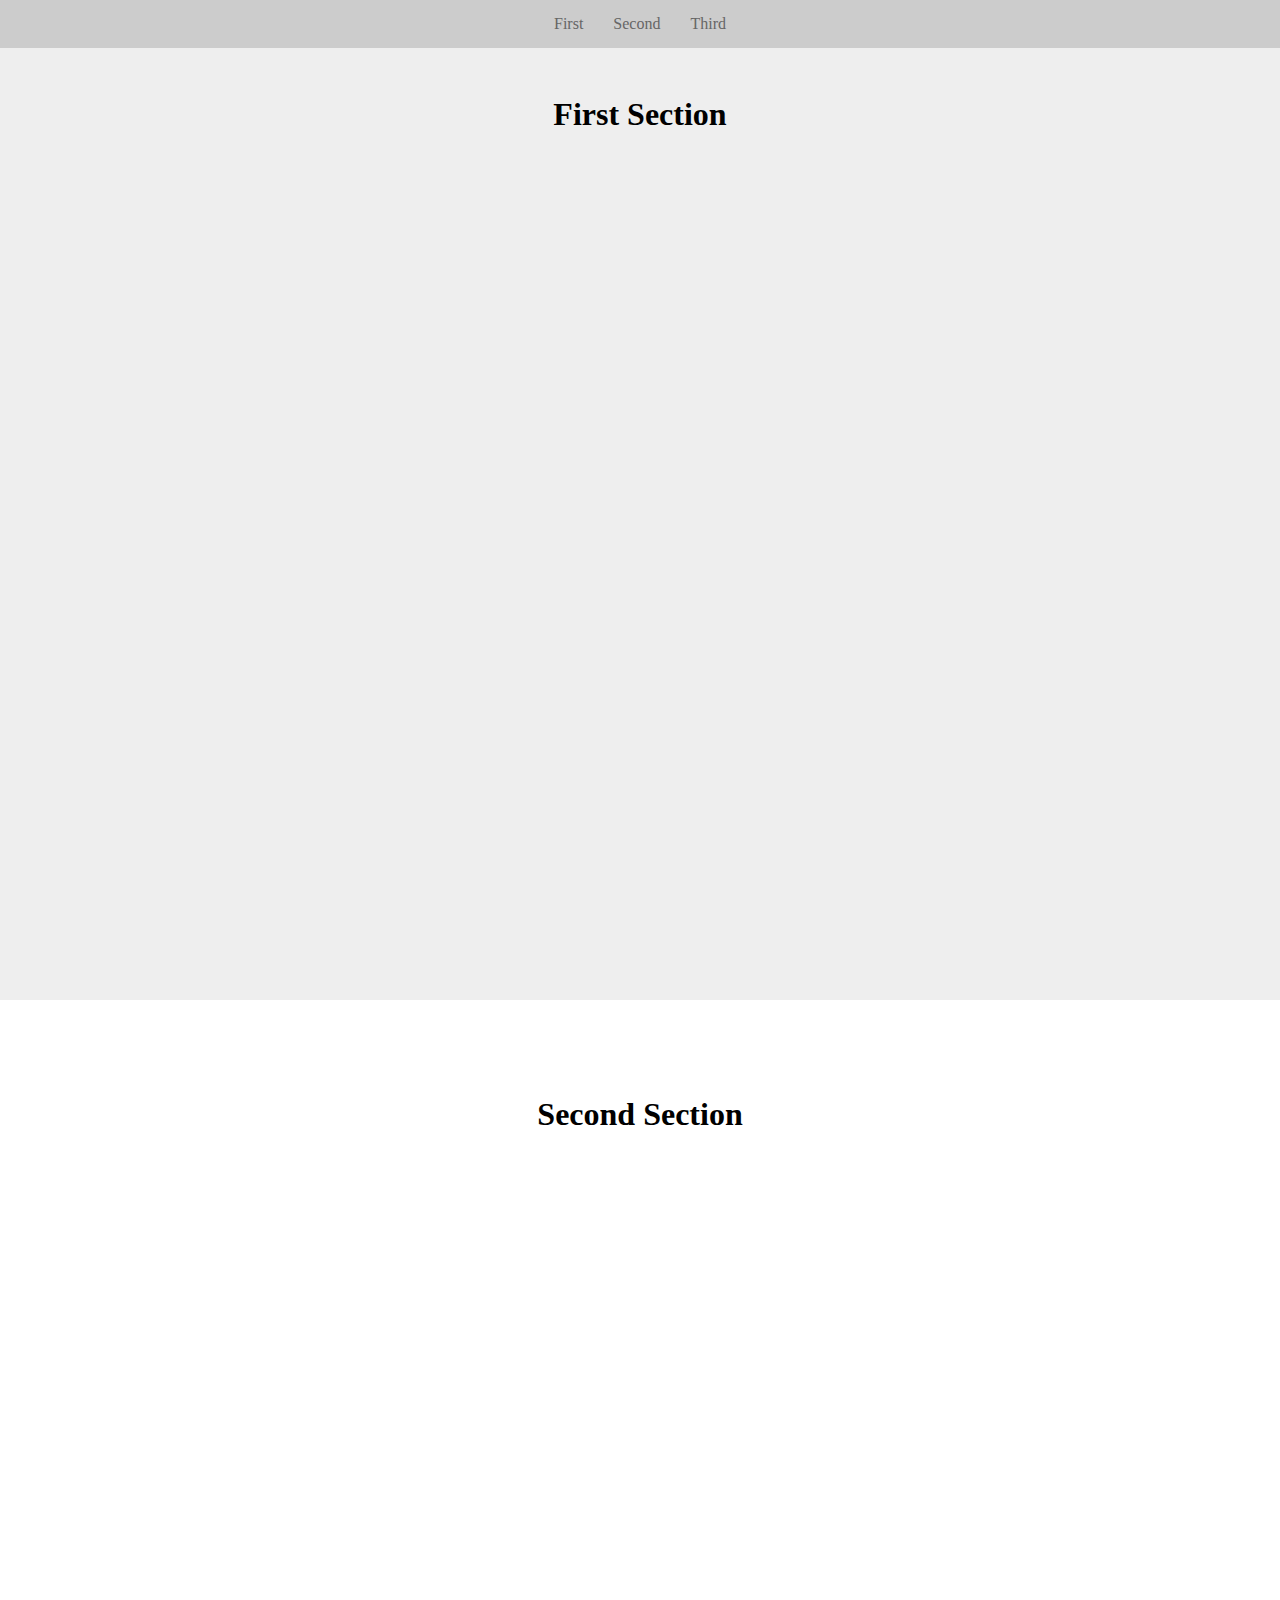
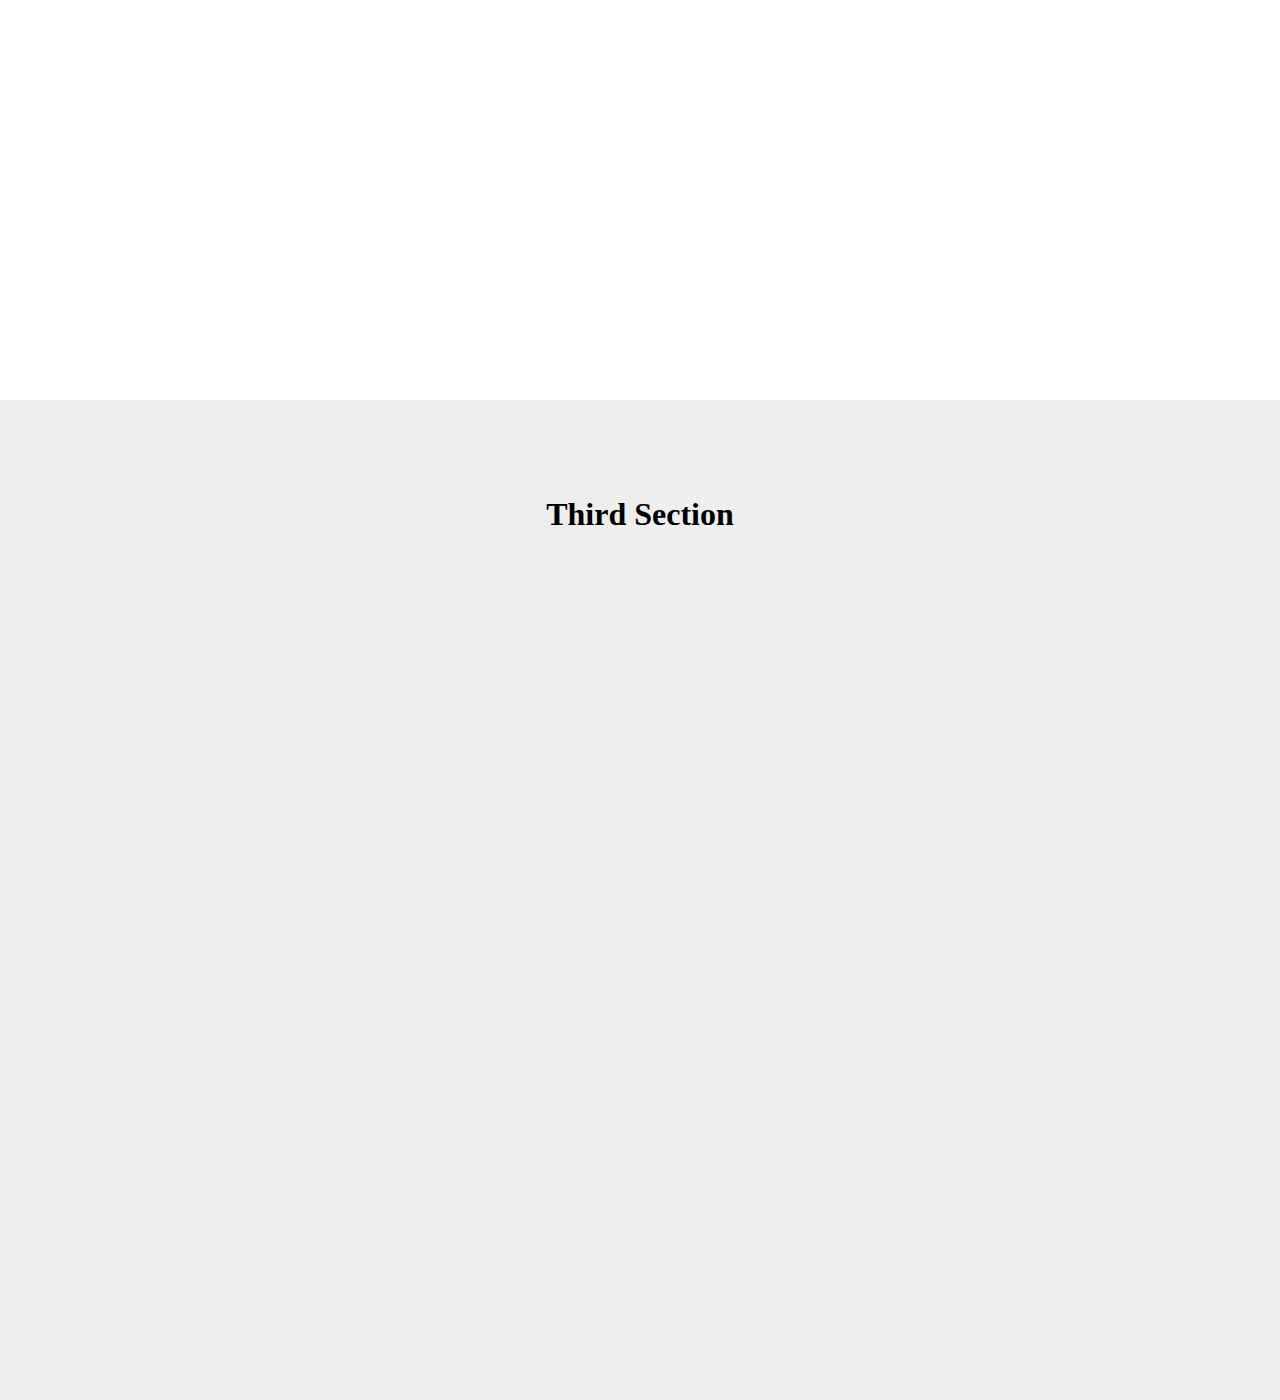
==== index.html @ 2609b07a "Create files" ====
<!DOCTYPE html>
<html>

<head>
    <meta charset="utf-8">
    <title>Long Scrolly Template</title>
    <link rel="stylesheet" href="css/long-scrolly.css">
    <link rel="stylesheet" href="css/styles.css">
</head>

<body>

    <!-- Navigation -->
    <nav class="main-menu">
        <ul>
            <li><a href="#first">First</a></li>
            <li><a href="#second">Second</a></li>
            <li><a href="#third">Third</a></li>
        </ul>
    </nav>

    <!-- Top Section -->
    <section id="first">
        <div class="container">

            <h1>First Section</h1>

            <div class="content">

                

            </div><!-- .content -->

       </div><!-- .container -->

    </section>

    <!-- Second Section -->
    <section id="second">
        <div class="container">

            <h1>Second Section</h1>

            <div class="content">

                

            </div><!-- .content -->

       </div><!-- .container -->

    </section>

    <!-- Third Section -->
    <section id="third">
        <div class="container">

            <h1>Third Section</h1>

            <div class="content">

                

            </div><!-- .content -->

       </div><!-- .container -->

    </section>

<!-- Use the following JavaScript code to do the smooth-scroll thing on the internal links -->
<script src="http://code.jquery.com/jquery-2.2.4.min.js"></script>
<script>
// From:    Smooth Scrolling by CHRIS COYIER, updated JANUARY 31, 2016
//          https://css-tricks.com/snippets/jquery/smooth-scrolling
$(function() {
  $('a[href*="#"]:not([href="#"])').click(function() {
    if (location.pathname.replace(/^\//,'') == this.pathname.replace(/^\//,'') && location.hostname == this.hostname) {
      var target = $(this.hash);
      target = target.length ? target : $('[name=' + this.hash.slice(1) +']');
      if (target.length) {
        $('html, body').animate({
          scrollTop: target.offset().top
        }, 250);
        return false;
      }
    }
  });
});
</script>

</body>

</html>
---- css/long-scrolly.css ----
/*	****************************************
	Base styles
	**************************************** */
html, body {
    margin: 0; /* typical - gets rid of the default margin on the BODY */
    height: 100%; /* required - makes sections act like pages */
}

/*	****************************************
	Persistent Navigation
	**************************************** */
.main-menu {
	position: fixed; /* required - magic */
	top: 0; /* required - makes sure the menu sits where it's supposed to sit */
	z-index: 1000; /* required - makes sure the menu doesn't get covered by anything else */
	width: 100%; /* required - makes the menu go all the way across the viewport */
	background-color: #ccc; 
}
.main-menu ul {
	/* standard removal of UL styles */
	margin: 0;
	padding-left: 0;
	list-style-type: none;

	/* required - get LIs to line-up side-by-side */
	display: flex;
	justify-content: center; /* optional - lookup lots of options */
}
.main-menu a { 
	/* typical - make links look/act like buttons */
	display: block;
	padding: 15px;
	color: #666;
	text-decoration: none;
}
.main-menu a:hover { color: #ddd; }

/*	****************************************
	Long-scrolly sections
	**************************************** */
section {
    min-height: 100%; /* required - makes the sections act like pages */
    padding-top: 75px; /* how tall is the persistent nav bar at the top? */
    padding-bottom: 25px; /* typical - keep content away from the next section */
    text-align: center; /* typical for long scrolly pages */
}

 /* typical - alter the bg for every other section */
section:nth-child(even) {background-color: #eee; }
---- css/styles.css ----
/*	****************************************
	Demo styles (for demo purposes only)
	**************************************** */
p { margin-top: 0; }

.right {
	float: right;
	margin-left: 15px;
}

.frame {
	border: 1px solid #666;
	padding: 5px;
}

/*	****************************************
	Modules (reusable classes)
	**************************************** */
.container {
	margin: 0 auto;
	width: 95%;
	max-width: 960px; 
}

.content {
	text-align: left;
	overflow: auto;
}
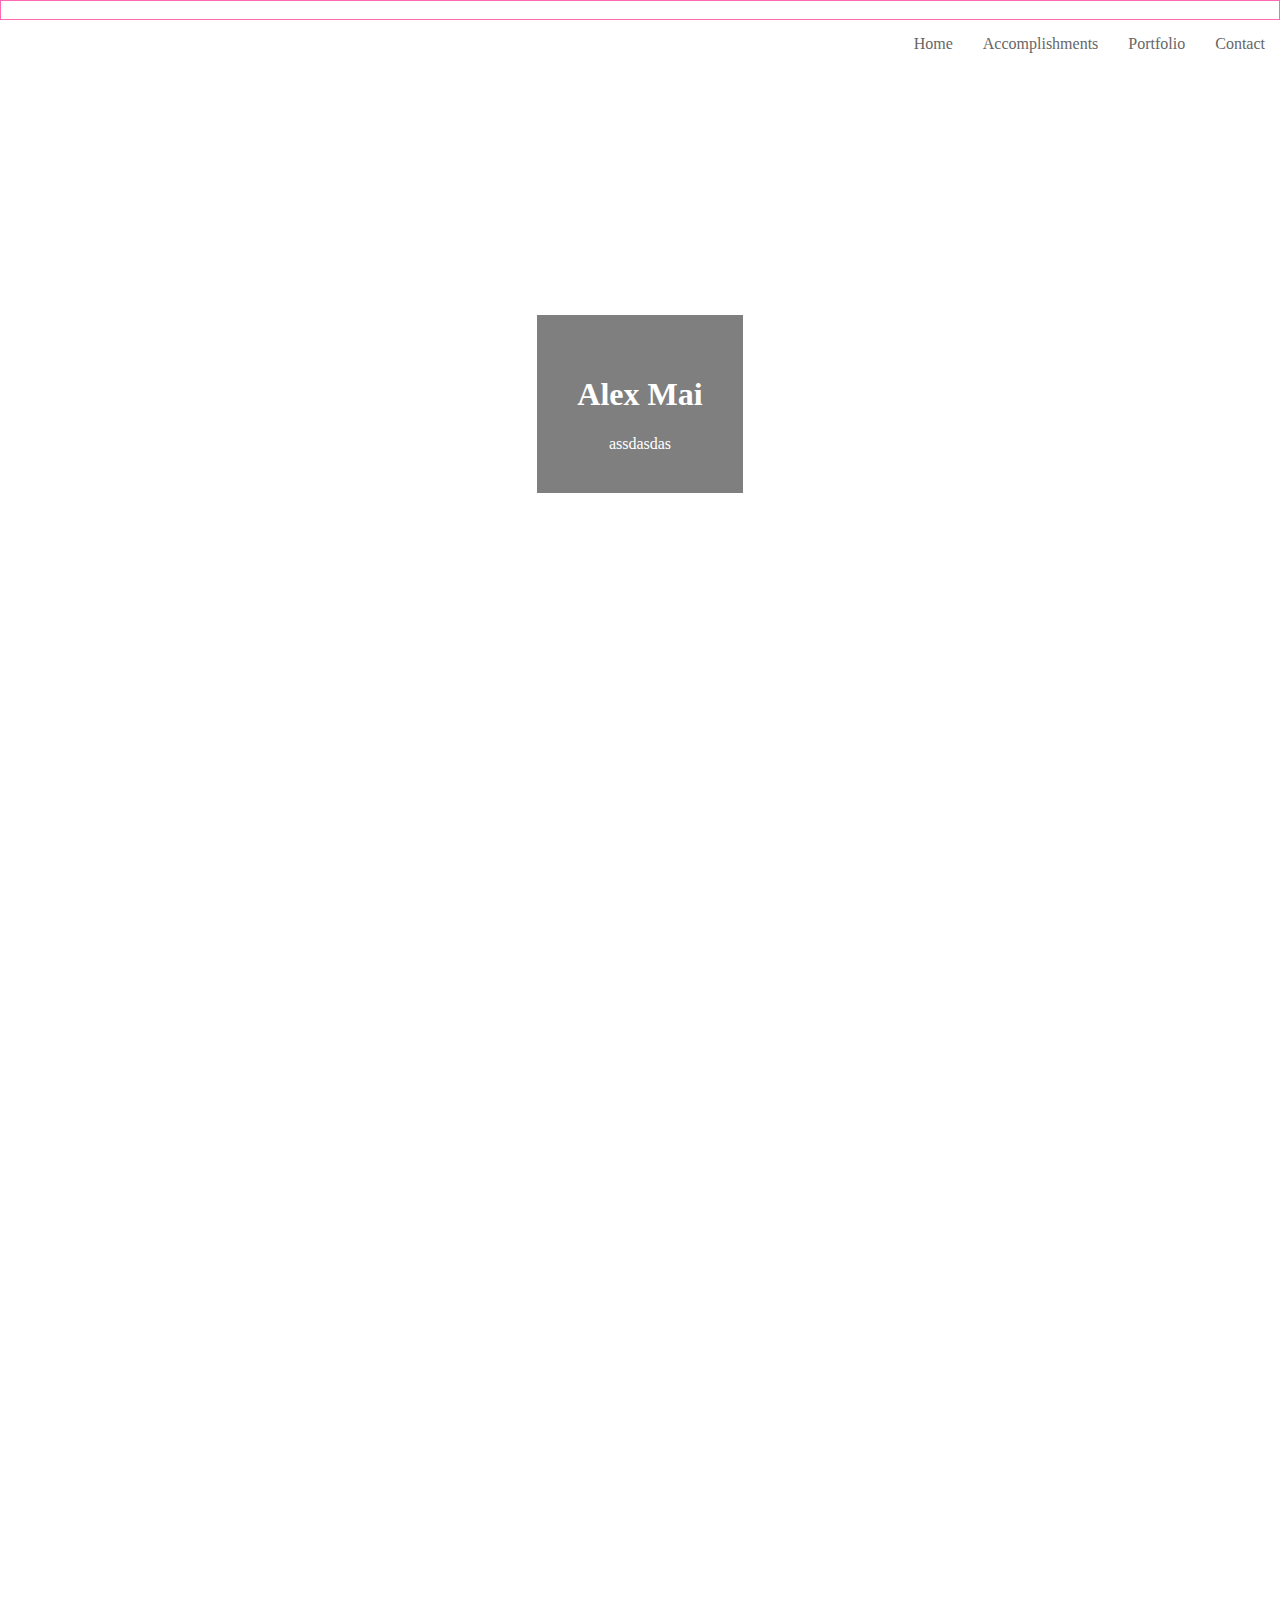
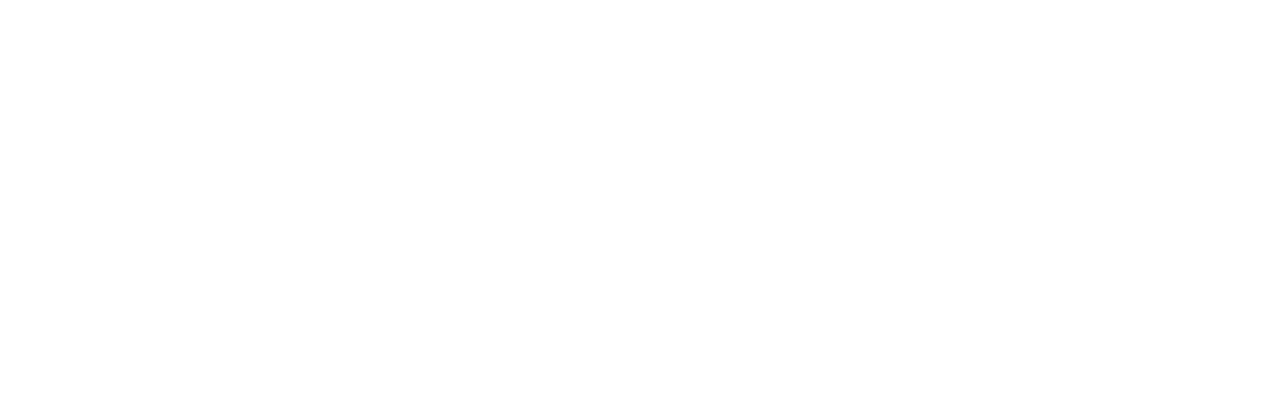
==== commit 003a0cd5: "Convert back to HTML" ====
--- a/index.html
+++ b/index.html
@@ -12,26 +12,29 @@
 
     <!-- Navigation -->
     <nav class="main-menu">
-        <ul>
-            <li><a href="#first">First</a></li>
-            <li><a href="#second">Second</a></li>
-            <li><a href="#third">Third</a></li>
-        </ul>
+
+      <div style="display:flex; justify-content: flex-start; border: 1px solid hotpink">Alex Mai</div>
+      <ul>
+          <li><a href="#first">Home</a></li>
+          <li><a href="#second">Accomplishments</a></li>
+          <li><a href="#">Portfolio</a></li>
+          <li><a href="#">Contact</a></li>
+      </ul>
     </nav>
 
     <!-- Top Section -->
     <section id="first">
+      <div id="firstImage">
         <div class="container">
 
-            <h1>First Section</h1>
+          <div id="introContent">
+            <h1>Alex Mai</h1>
+              assdasdas
 
-            <div class="content">
+          </div><!-- .content -->
+        </div><!-- .container -->
+      </div>
 
-                
-
-            </div><!-- .content -->
-
-       </div><!-- .container -->
 
     </section>
 
@@ -51,21 +54,6 @@
 
     </section>
 
-    <!-- Third Section -->
-    <section id="third">
-        <div class="container">
-
-            <h1>Third Section</h1>
-
-            <div class="content">
-
-                
-
-            </div><!-- .content -->
-
-       </div><!-- .container -->
-
-    </section>
 
 <!-- Use the following JavaScript code to do the smooth-scroll thing on the internal links -->
 <script src="http://code.jquery.com/jquery-2.2.4.min.js"></script>
--- a/css/long-scrolly.css
+++ b/css/long-scrolly.css
@@ -14,7 +14,7 @@
 	top: 0; /* required - makes sure the menu sits where it's supposed to sit */
 	z-index: 1000; /* required - makes sure the menu doesn't get covered by anything else */
 	width: 100%; /* required - makes the menu go all the way across the viewport */
-	background-color: #ccc; 
+	background-color: white; 
 }
 .main-menu ul {
 	/* standard removal of UL styles */
@@ -24,7 +24,8 @@
 
 	/* required - get LIs to line-up side-by-side */
 	display: flex;
-	justify-content: center; /* optional - lookup lots of options */
+	justify-content: flex-end; /* optional - lookup lots of options */
+	background-color: white;
 }
 .main-menu a { 
 	/* typical - make links look/act like buttons */
@@ -44,6 +45,3 @@
     padding-bottom: 25px; /* typical - keep content away from the next section */
     text-align: center; /* typical for long scrolly pages */
 }
-
- /* typical - alter the bg for every other section */
-section:nth-child(even) {background-color: #eee; }--- a/css/styles.css
+++ b/css/styles.css
@@ -1,16 +1,29 @@
 /*	****************************************
-	Demo styles (for demo purposes only)
+	Base
 	**************************************** */
-p { margin-top: 0; }
-
-.right {
-	float: right;
-	margin-left: 15px;
+body {
+	color:white;
 }
 
-.frame {
-	border: 1px solid #666;
-	padding: 5px;
+/*	****************************************
+	Layout
+	**************************************** */
+#firstImage {
+	/*background: linear-gradient(rgba(23, 22, 23, 0.3), rgba(23, 22, 23, 0.3)), url(../img/bg.jpg) no-repeat top center fixed;*/
+	max-height: 80%;
+}
+
+#introContent {
+	display: inline-block;
+	padding: 40px;
+	text-align: center;
+	margin-top: 25%;
+	background: rgba(0, 0, 0, 0.5);
+
+}
+
+#cta {
+
 }
 
 /*	****************************************
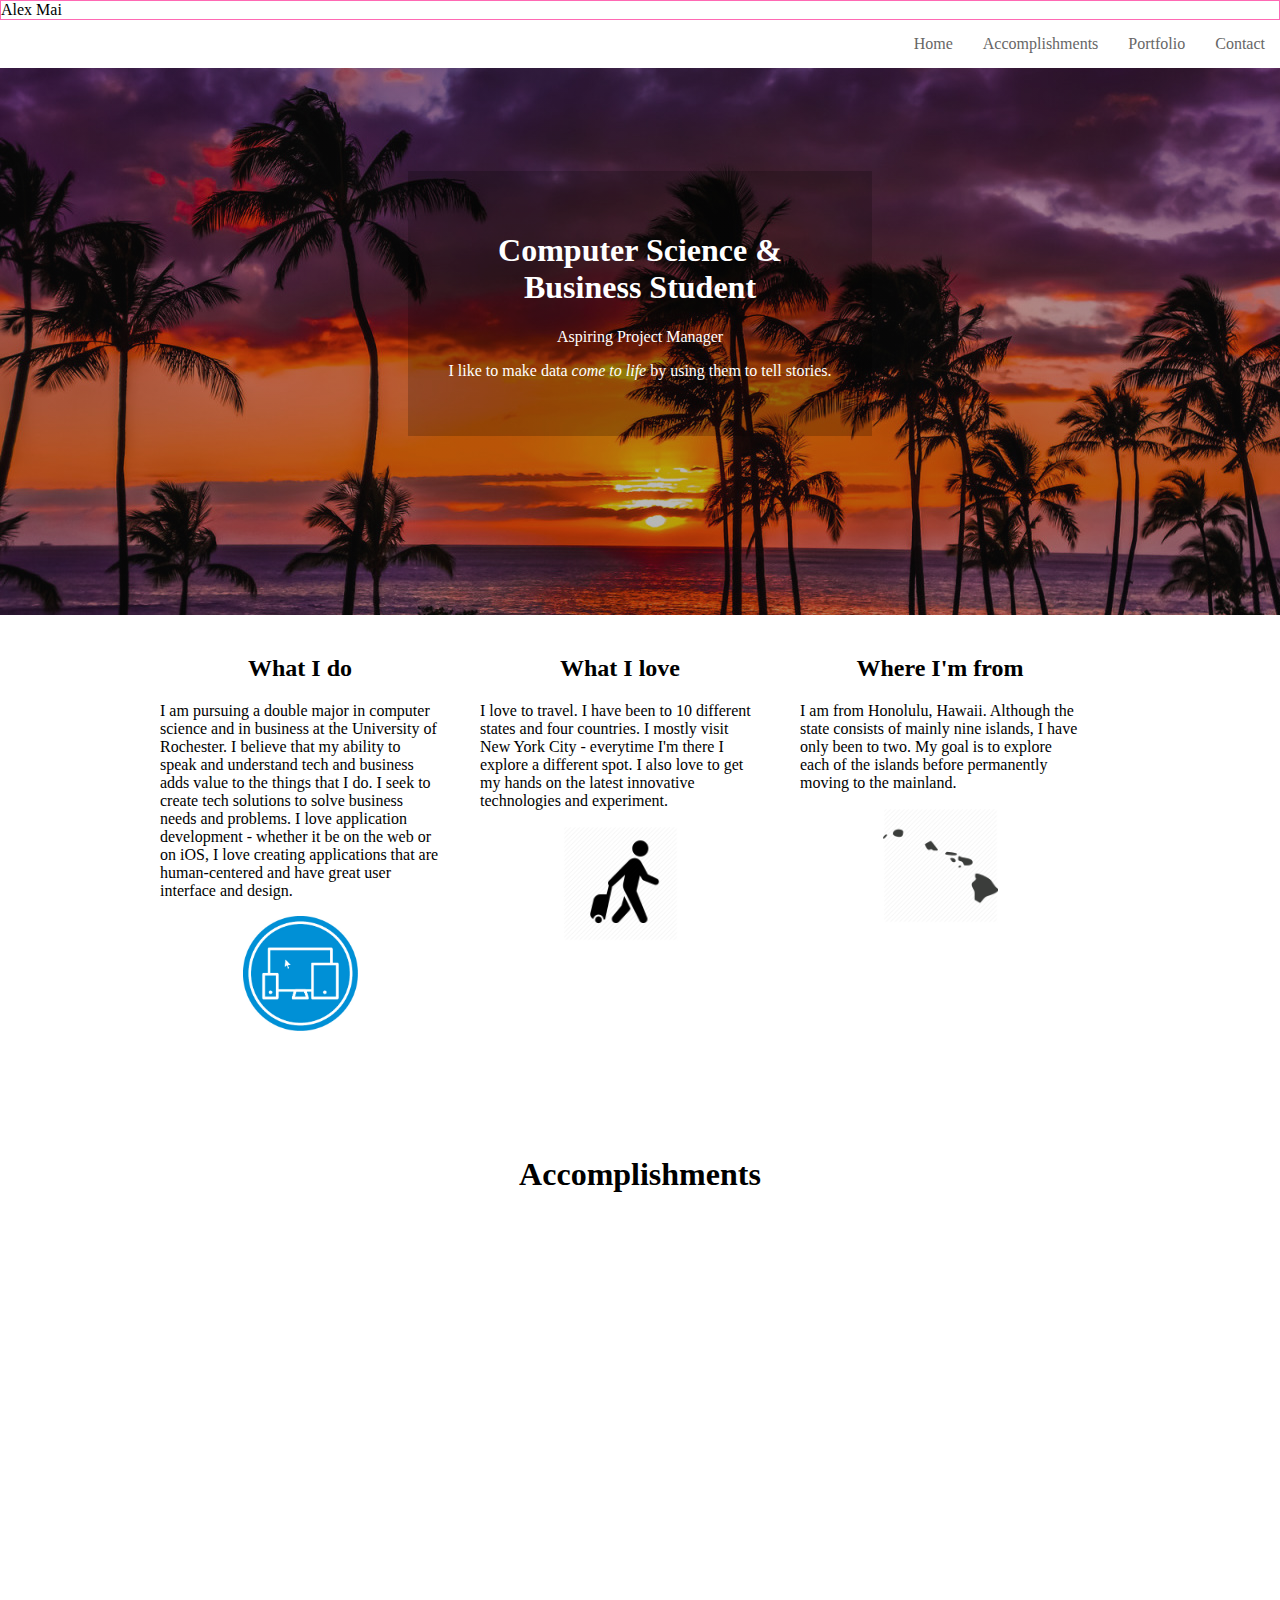
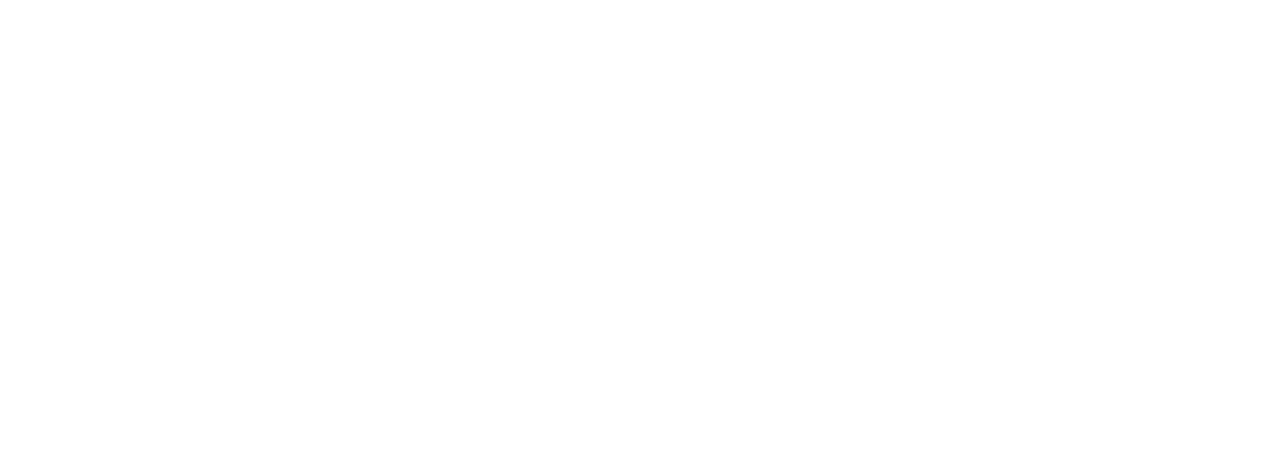
==== commit c0d35723: "Add images" ====
--- a/index.html
+++ b/index.html
@@ -24,25 +24,42 @@
 
     <!-- Top Section -->
     <section id="first">
-      <div id="firstImage">
-        <div class="container">
-
+      <div class="container">
           <div id="introContent">
-            <h1>Alex Mai</h1>
-              assdasdas
-
+            <h1>Computer Science &amp; Business Student</h1>
+            <p>Aspiring Project Manager</p>
+            <p>I like to make data <em>come to life</em> by using them to tell stories.</p>
           </div><!-- .content -->
-        </div><!-- .container -->
-      </div>
-
+      </div><!-- .container -->
 
     </section>
 
+    <section id="headerInBetween">
+      <div class="container">
+        <div class="column1">
+          <h2>What I do</h2>
+          <p>I am pursuing a double major in computer science and in business at the University of Rochester. I believe that my ability to speak and understand tech and business adds value to the things that I do. I seek to create tech solutions to solve business needs and problems. I love application development - whether it be on the web or on iOS, I love creating applications that are human-centered and have great user interface and design.</p>
+          <img src="img/coding.jpg" alt="Photo of platform stack" class="first-icon img-responsive">
+        </div>
+
+        <div class="column2">
+          <h2>What I love</h2>
+          <p>I love to travel. I have been to 10 different states and four countries. I mostly visit New York City - everytime I'm there I explore a different spot. I also love to get my hands on the latest innovative technologies and experiment.</p>
+          <img src="img/travel.png" alt="Icon of traveling" class="first-icon img-responsive">
+        </div>
+
+        <div class="column3">
+          <h2>Where I'm from</h2>
+          <p>I am from Honolulu, Hawaii. Although the state consists of mainly nine islands, I have only been to two. My goal is to explore each of the islands before permanently moving to the mainland.</p>
+          <img src="img/hawaii.png" alt="Icon of Hawaii" class="first-icon img-responsive">
+        </div>
+      </div>
+    </section>
     <!-- Second Section -->
     <section id="second">
         <div class="container">
 
-            <h1>Second Section</h1>
+            <h1>Accomplishments</h1>
 
             <div class="content">
 
--- a/css/styles.css
+++ b/css/styles.css
@@ -1,29 +1,33 @@
 /*	****************************************
 	Base
 	**************************************** */
-body {
-	color:white;
+html {
+	-webkit-font-smoothing: antialiased;
 }
 
 /*	****************************************
 	Layout
 	**************************************** */
-#firstImage {
-	/*background: linear-gradient(rgba(23, 22, 23, 0.3), rgba(23, 22, 23, 0.3)), url(../img/bg.jpg) no-repeat top center fixed;*/
-	max-height: 80%;
+#first {
+	background: linear-gradient(rgba(23, 22, 23, 0.3), rgba(23, 22, 23, 0.3)), url(../img/bg.jpg) no-repeat top center fixed;
+	color:white;
+	min-height: 60%;
+	padding-bottom: 0;
 }
 
 #introContent {
 	display: inline-block;
 	padding: 40px;
 	text-align: center;
-	margin-top: 25%;
-	background: rgba(0, 0, 0, 0.5);
-
+	margin-top: 10%;
+	background: rgba(0, 0, 0, 0.2);
+	width: 40%;
 }
 
-#cta {
-
+#headerInBetween {
+	min-height:40%;
+	text-align: left;
+	padding-top: 20px;
 }
 
 /*	****************************************
@@ -38,4 +42,26 @@
 .content {
 	text-align: left;
 	overflow: auto;
-}+
+}
+
+.column1, .column2, .column3 {
+	display: table-cell;
+	width: 30%;
+	padding-right: 40px;
+	padding-top: 0px;
+	text-align: center;
+}
+
+.column1 p, .column2 p, .column3 p {
+	text-align: left;
+}
+
+.first-icon {
+	height: 115px;
+	width: auto;
+}
+
+.img-responsive {
+	max-width: 100%;
+}
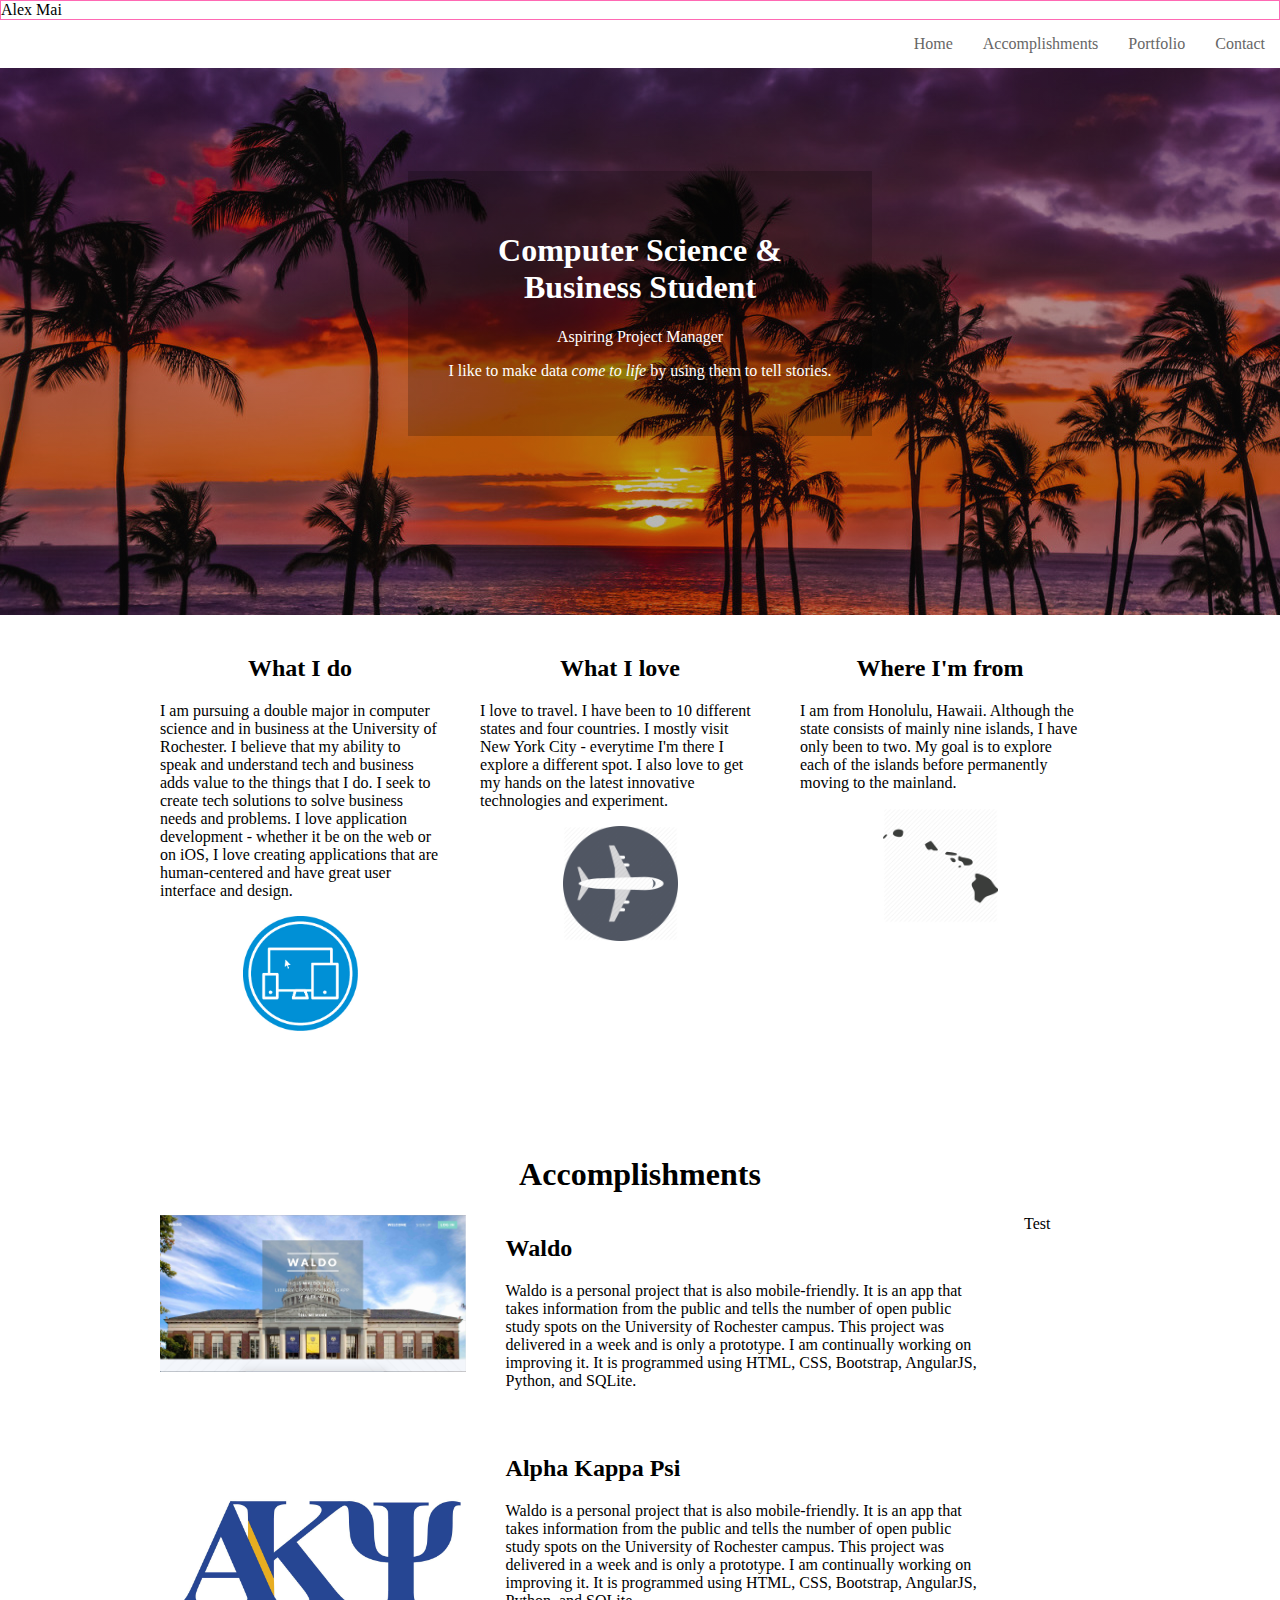
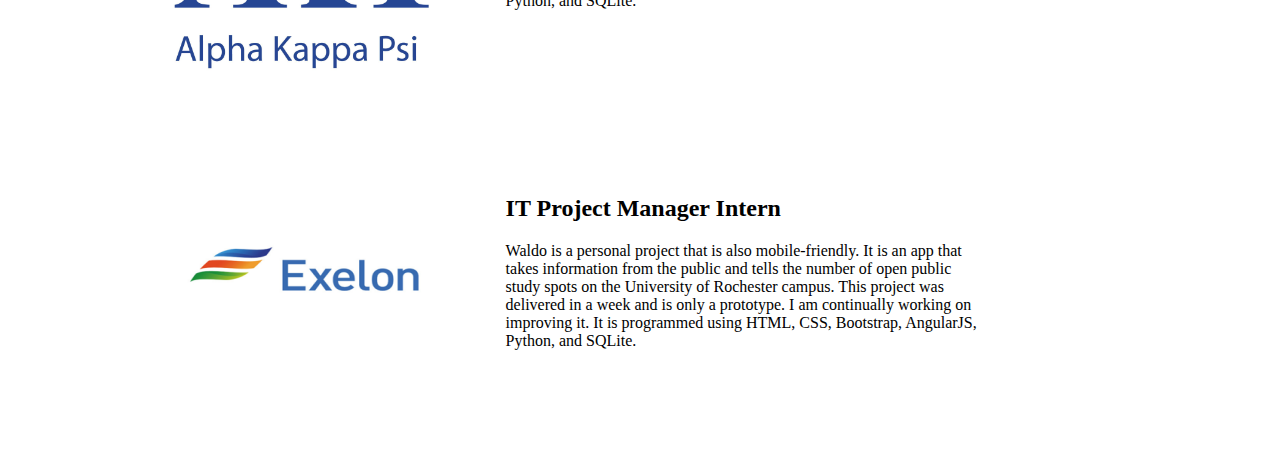
==== commit c252f968: "Add section 2 accomplishments" ====
--- a/index.html
+++ b/index.html
@@ -62,7 +62,45 @@
             <h1>Accomplishments</h1>
 
             <div class="content">
+              <article>
 
+                <!-- Major accomplishment 1 -->
+                <div class="accomplishment-wrapper">
+                  <div class="section2-column1">
+                    <img src="img/waldo.jpg" alt="image of Waldo" class="img-responsive">
+                  </div>
+                  <div class="section2-column2">
+                    <h2>Waldo</h2>
+                    <p>Waldo is a personal project that is also mobile-friendly. It is an app that takes information from the public and tells the number of open public study spots on the University of Rochester campus. This project was delivered in a week and is only a prototype. I am continually working on improving it. It is programmed using HTML, CSS, Bootstrap, AngularJS, Python, and SQLite.</p>
+                  </div>
+                </div>
+
+                <!-- Major accomplishment 2 -->
+                <div class="accomplishment-wrapper">
+                  <div class="section2-column1">
+                    <img src="img/akpsi.jpeg" alt="image of AKPsi logo" class="img-responsive">
+                  </div>
+                  <div class="section2-column2">
+                    <h2>Alpha Kappa Psi</h2>
+                    <p>Waldo is a personal project that is also mobile-friendly. It is an app that takes information from the public and tells the number of open public study spots on the University of Rochester campus. This project was delivered in a week and is only a prototype. I am continually working on improving it. It is programmed using HTML, CSS, Bootstrap, AngularJS, Python, and SQLite.</p>
+                  </div>
+                </div>
+
+                <!-- Major accomplishment 3 -->
+                <div class="accomplishment-wrapper">
+                  <div class="section2-column1">
+                    <img src="img/exelon.png" alt="image of Exelon logo" class="img-responsive">
+                  </div>
+                  <div class="section2-column2">
+                    <h2>IT Project Manager Intern</h2>
+                    <p>Waldo is a personal project that is also mobile-friendly. It is an app that takes information from the public and tells the number of open public study spots on the University of Rochester campus. This project was delivered in a week and is only a prototype. I am continually working on improving it. It is programmed using HTML, CSS, Bootstrap, AngularJS, Python, and SQLite.</p>
+                  </div>
+                </div>
+              </article>
+
+              <aside>
+                Test
+              </aside>
                 
 
             </div><!-- .content -->
--- a/css/styles.css
+++ b/css/styles.css
@@ -5,6 +5,19 @@
 	-webkit-font-smoothing: antialiased;
 }
 
+article, aside {
+	display: table-cell;
+	padding-top: 0px;
+	vertical-align: top;
+}
+
+article {
+	width: 90%;
+}
+
+aside {
+	width: 10%;
+}
 /*	****************************************
 	Layout
 	**************************************** */
@@ -42,7 +55,10 @@
 .content {
 	text-align: left;
 	overflow: auto;
+}
 
+.img-responsive {
+	max-width: 100%;
 }
 
 .column1, .column2, .column3 {
@@ -62,6 +78,24 @@
 	width: auto;
 }
 
-.img-responsive {
-	max-width: 100%;
+.section2-column1, .section2-column2 {
+	display: table-cell;
+	padding-right: 40px;
+	padding-top: 0px;
 }
+
+.section2-column1 {
+	width: 40%;
+}
+
+.section2-column2 {
+	width: 60%;
+	vertical-align: top;
+}
+
+.accomplishment-wrapper {
+	padding-bottom: 30px;
+}
+
+
+
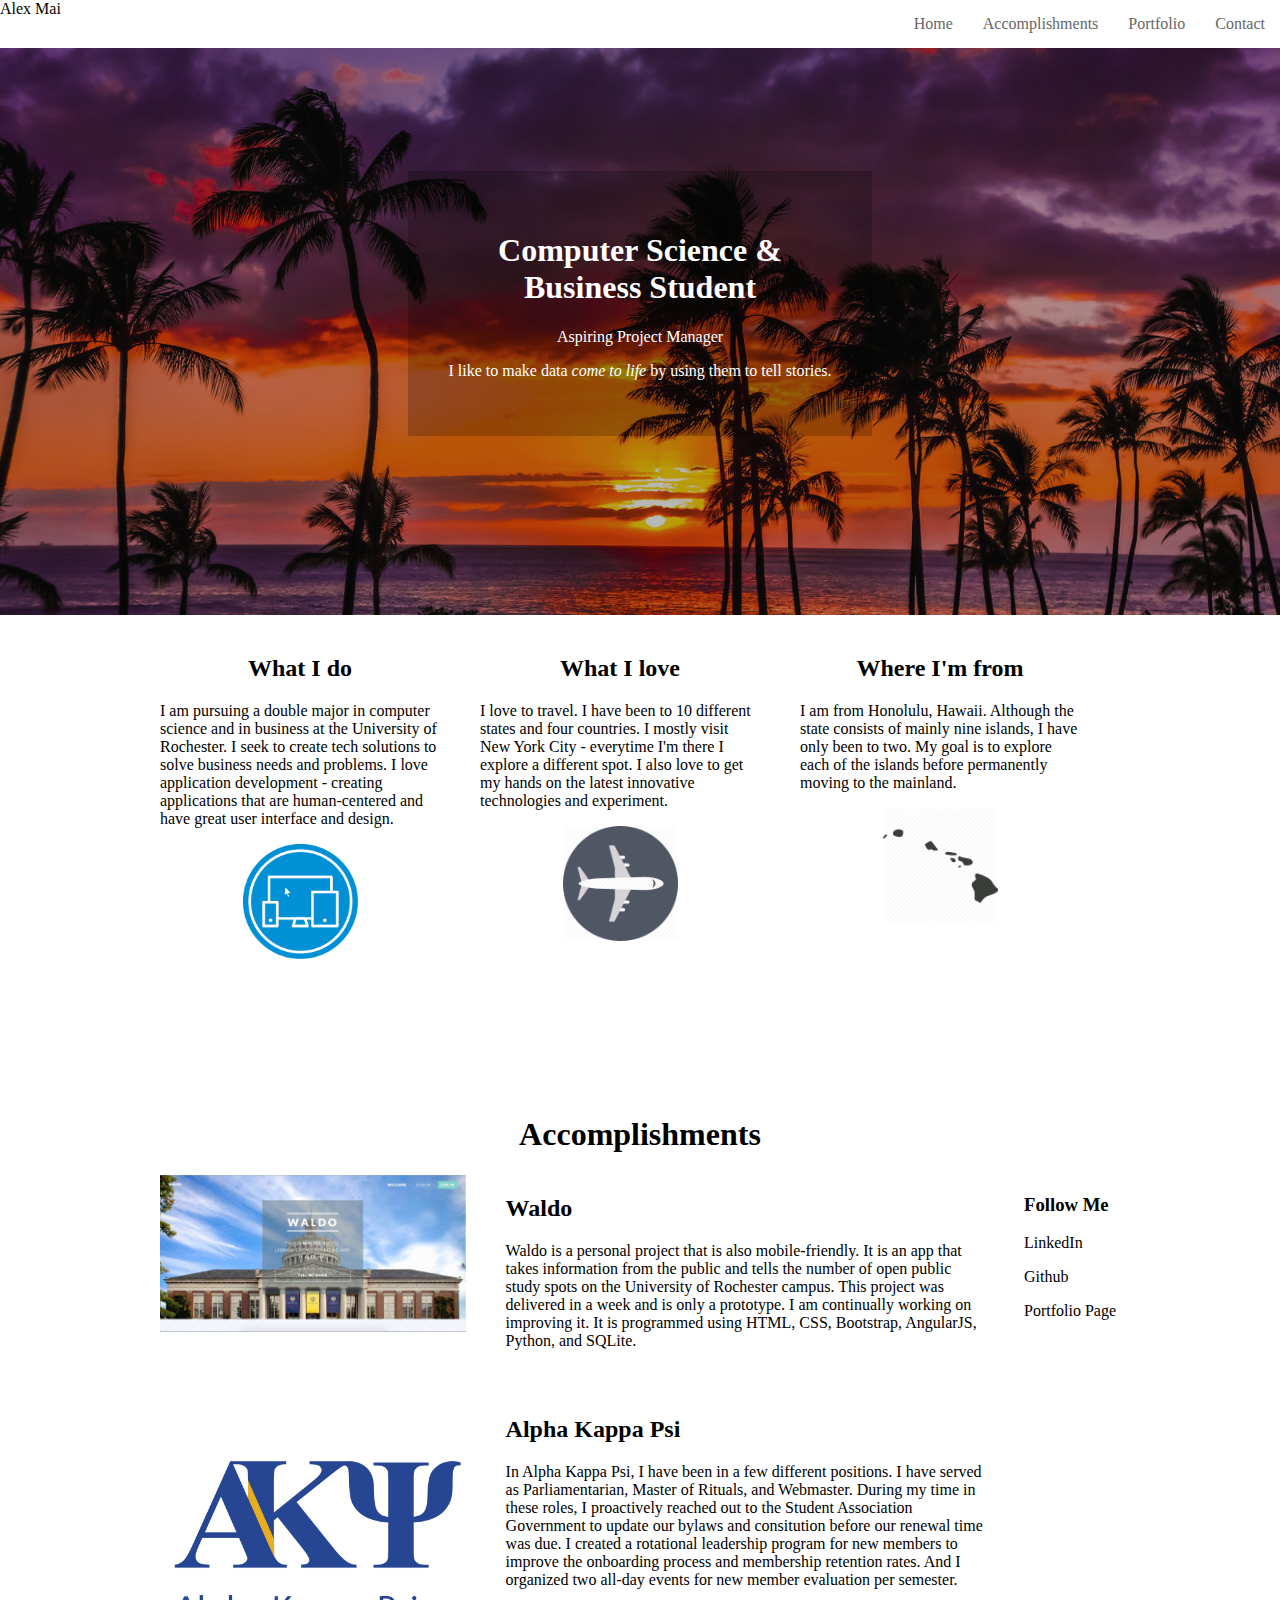
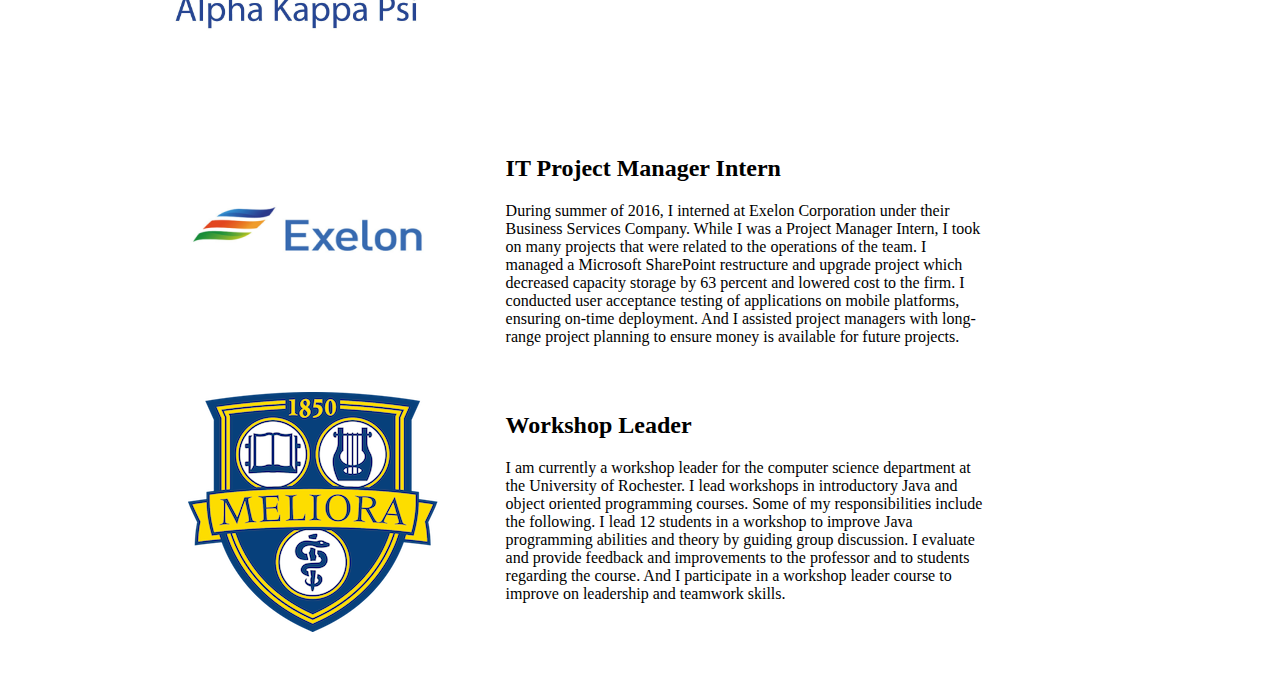
==== commit 0748430a: "Finish Page 1 Structure" ====
--- a/index.html
+++ b/index.html
@@ -13,7 +13,7 @@
     <!-- Navigation -->
     <nav class="main-menu">
 
-      <div style="display:flex; justify-content: flex-start; border: 1px solid hotpink">Alex Mai</div>
+      <span id="name-logo">Alex Mai</span>
       <ul>
           <li><a href="#first">Home</a></li>
           <li><a href="#second">Accomplishments</a></li>
@@ -38,7 +38,7 @@
       <div class="container">
         <div class="column1">
           <h2>What I do</h2>
-          <p>I am pursuing a double major in computer science and in business at the University of Rochester. I believe that my ability to speak and understand tech and business adds value to the things that I do. I seek to create tech solutions to solve business needs and problems. I love application development - whether it be on the web or on iOS, I love creating applications that are human-centered and have great user interface and design.</p>
+          <p>I am pursuing a double major in computer science and in business at the University of Rochester. I seek to create tech solutions to solve business needs and problems. I love application development - creating applications that are human-centered and have great user interface and design.</p>
           <img src="img/coding.jpg" alt="Photo of platform stack" class="first-icon img-responsive">
         </div>
 
@@ -82,7 +82,7 @@
                   </div>
                   <div class="section2-column2">
                     <h2>Alpha Kappa Psi</h2>
-                    <p>Waldo is a personal project that is also mobile-friendly. It is an app that takes information from the public and tells the number of open public study spots on the University of Rochester campus. This project was delivered in a week and is only a prototype. I am continually working on improving it. It is programmed using HTML, CSS, Bootstrap, AngularJS, Python, and SQLite.</p>
+                    <p>In Alpha Kappa Psi, I have been in a few different positions. I have served as Parliamentarian, Master of Rituals, and Webmaster. During my time in these roles, I proactively reached out to the Student Association Government to update our bylaws and consitution before our renewal time was due. I created a rotational leadership program for new members to improve the onboarding process and membership retention rates. And I organized two all-day events for new member evaluation per semester.</p>
                   </div>
                 </div>
 
@@ -93,13 +93,28 @@
                   </div>
                   <div class="section2-column2">
                     <h2>IT Project Manager Intern</h2>
-                    <p>Waldo is a personal project that is also mobile-friendly. It is an app that takes information from the public and tells the number of open public study spots on the University of Rochester campus. This project was delivered in a week and is only a prototype. I am continually working on improving it. It is programmed using HTML, CSS, Bootstrap, AngularJS, Python, and SQLite.</p>
+                    <p>During summer of 2016, I interned at Exelon Corporation under their Business Services Company. While I was a Project Manager Intern, I took on many projects that were related to the operations of the team. I managed a Microsoft SharePoint restructure and upgrade project which decreased capacity storage by 63 percent and lowered cost to the firm. I conducted user acceptance testing of applications on mobile platforms, ensuring on-time deployment. And I assisted project managers with long-range project planning to ensure money is available for future projects.</p>
+                  </div>
+                </div>
+
+                <!-- Major Accomplishment 4 -->
+                <div class="accomplishment-wrapper">
+                  <div class="section2-column1">
+                    <img src="img/uofr.png" alt="image of U of R logo" class="img-responsive">
+                  </div>
+                  <div class="section2-column2">
+                    <h2>Workshop Leader</h2>
+                    <p>I am currently a workshop leader for the computer science department at the University of Rochester. I lead workshops in introductory Java and object oriented programming courses. Some of my responsibilities include the following. I lead 12 students in a workshop to improve Java programming abilities and theory by guiding group discussion. I evaluate and provide feedback and improvements to the professor and to students regarding the course. And I participate in a workshop leader course to improve on leadership and teamwork skills.</p>
                   </div>
                 </div>
               </article>
 
               <aside>
-                Test
+                <h3>Follow Me</h3>
+                <p>LinkedIn</p>
+                <p>Github</p>
+                <p>Portfolio Page</p>
+
               </aside>
                 
 
--- a/css/styles.css
+++ b/css/styles.css
@@ -21,6 +21,11 @@
 /*	****************************************
 	Layout
 	**************************************** */
+#name-logo {
+	display:flex; 
+	float: left;
+}
+
 #first {
 	background: linear-gradient(rgba(23, 22, 23, 0.3), rgba(23, 22, 23, 0.3)), url(../img/bg.jpg) no-repeat top center fixed;
 	color:white;
@@ -86,6 +91,7 @@
 
 .section2-column1 {
 	width: 40%;
+	text-align: center;
 }
 
 .section2-column2 {
